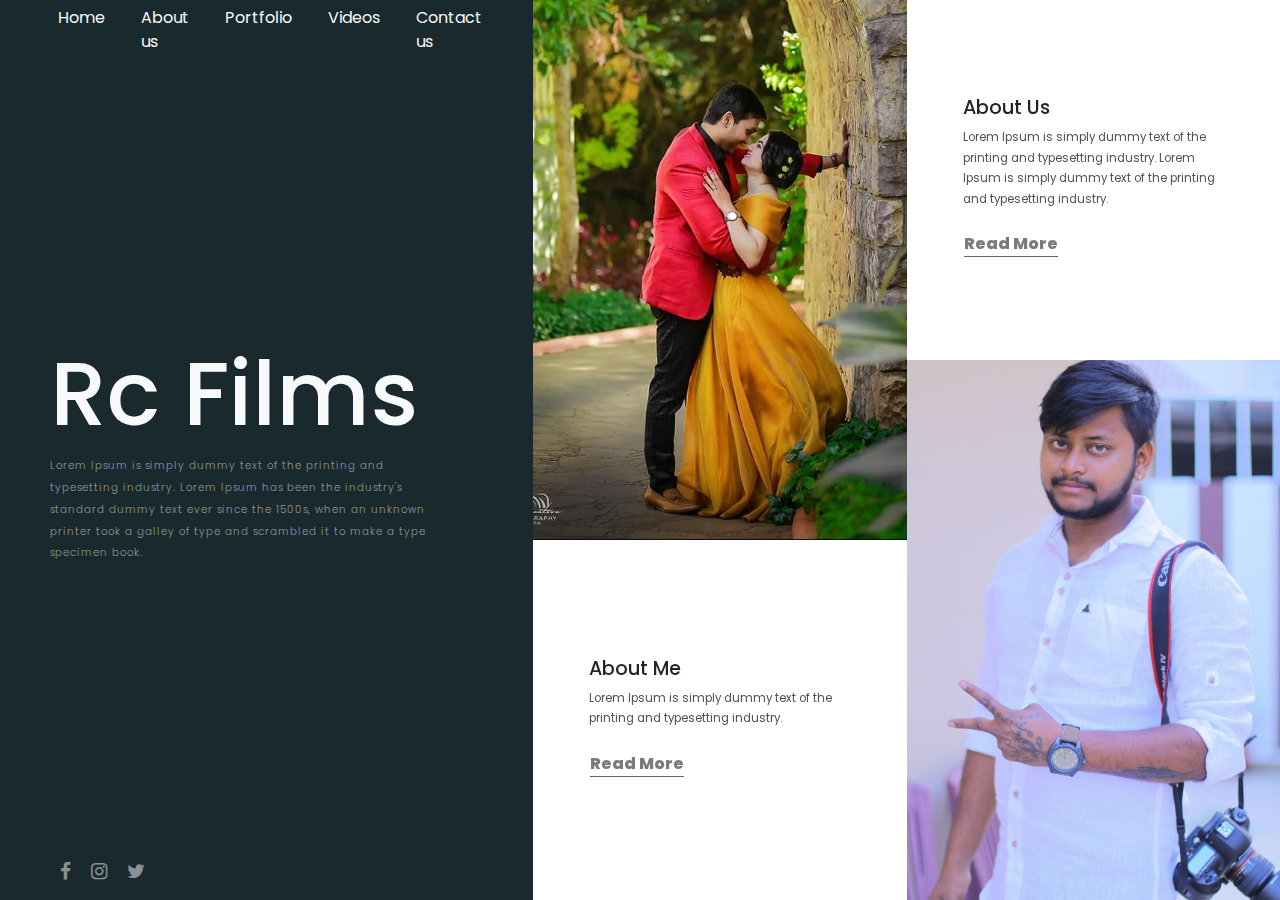
==== index.html @ 473ebcfd "initial commit" ====
<!DOCTYPE html>
<html lang="en">
<head>
    <meta charset="UTF-8">
    <meta name="viewport" content="width=device-width, initial-scale=1.0">
    <link rel="stylesheet" href="css/style.css">
    <link rel="stylesheet" href="https://stackpath.bootstrapcdn.com/bootstrap/4.5.2/css/bootstrap.min.css" integrity="sha384-JcKb8q3iqJ61gNV9KGb8thSsNjpSL0n8PARn9HuZOnIxN0hoP+VmmDGMN5t9UJ0Z" crossorigin="anonymous">
    <link rel="stylesheet" href="https://stackpath.bootstrapcdn.com/font-awesome/4.7.0/css/font-awesome.min.css" integrity="sha384-wvfXpqpZZVQGK6TAh5PVlGOfQNHSoD2xbE+QkPxCAFlNEevoEH3Sl0sibVcOQVnN" crossorigin="anonymous">
    <link href="https://unpkg.com/aos@2.3.1/dist/aos.css" rel="stylesheet">
    <title>Home Page</title>
</head>
<body class="fixed-body">
    <div class="container-fluid">
        <div class="row">
            <div class="col-lg-5 col-md-5 sidebar bg-1 text-light" data-aos="fade-right"
            data-aos-offset="200"
            data-aos-delay="50"
            data-aos-duration="1000"
            data-aos-easing="ease-in-out"
            data-aos-mirror="true"
            data-aos-once="false"
            data-aos-anchor-placement="top-center">
                <nav class="navbar navbar-expand-lg navbar-dark bg-1">
                    <button class="navbar-toggler" type="button" data-toggle="collapse" data-target="#navbarNavDropdown" aria-controls="navbarNavDropdown" aria-expanded="false" aria-label="Toggle navigation">
                      <span class="navbar-toggler-icon"></span>
                    </button>
                    <div class="collapse navbar-collapse" id="navbarNavDropdown">
                      <ul class="navbar-nav">
                        <li class="nav-item">
                          <a class="nav-link" href="index.html">Home</a>
                        </li>
                        <li class="nav-item">
                          <a class="nav-link" href="about.html">About us</a>
                        </li>
                        <li class="nav-item">
                          <a class="nav-link" href="portfolio.html">Portfolio</a>
                        </li>
                        <li class="nav-item">
                          <a class="nav-link" href="videos.html">Videos</a>
                        </li>
                        <li class="nav-item">
                            <a class="nav-link" href="contact.html">Contact us</a>
                        </li>
                      </ul>
                    </div>
                  </nav>
                  <div class="sidebar-text">
                      <h1>Rc Films</h1>
                      <p>
                        Lorem Ipsum is simply dummy text of the printing and typesetting industry. Lorem Ipsum has been the industry's standard dummy text ever since the 1500s, when an unknown printer took a galley of type and scrambled it to make a type specimen book.
                      </p>
                  </div>
                  <div class="sidebar-social-media">
                      <ul class="social-media-list">
                          <li><a href="#"><i class="fa fa-facebook"></i></li></a>
                          <li><a href="#"><i class="fa fa-instagram"></i></li></a>
                          <li><a href="#"><i class="fa fa-twitter"></i></li></a>
                      </ul>
                  </div>
            </div>
            <div class="col-lg-7 col-md-7 main p-0">
                <div class="container-fluid">
                    <div class="row ">
                        <div class="col-6 p-0">
                            <div class="large-container" style="background-image:url('img/3.jpg');background-size:cover;background-position: center;" data-aos="fade-down"
                            data-aos-offset="200"
                            data-aos-delay="50"
                            data-aos-duration="1000"
                            data-aos-easing="ease-in-out"
                            data-aos-mirror="true"
                            data-aos-once="false"
                            data-aos-anchor-placement="top-center"></div>
                            <div class="small-container" data-aos="fade-down"
                            data-aos-offset="200"
                            data-aos-delay="650"
                            data-aos-duration="700"
                            data-aos-easing="ease-in-out"
                            data-aos-mirror="true"
                            data-aos-once="false">
                                <div class="desc">
                                    <h2 class="desc-h">
                                        About Me
                                    </h2>
                                    <p class="desc-p">
                                        Lorem Ipsum is simply dummy text of the printing and typesetting industry. 
                                    </p>
                                    <a href="about.html#ceo" class="btn read-more-btn">Read More</a>
                                </div>
                            </div>
                        </div>
                        <div class="col-6 p-0">
                            <div class="small-container" data-aos="fade-up"
                            data-aos-offset="200"
                            data-aos-delay="650"
                            data-aos-duration="700"
                            data-aos-easing="ease-in-out"
                            data-aos-mirror="true"
                            data-aos-once="false">
                                <div class="desc">
                                    <h2 class="desc-h">
                                        About Us
                                    </h2>
                                    <p class="desc-p">
                                        Lorem Ipsum is simply dummy text of the printing and typesetting industry.  Lorem Ipsum is simply dummy text of the printing and typesetting industry. 
                                    </p>
                                    <a href="about.html" class="btn read-more-btn">Read More</a>
                                </div>
                            </div>
                            <div class="large-container" style="background-image:url('img/1.jpg');background-size:cover;background-position: center;" data-aos="fade-up"
                            data-aos-offset="200"
                            data-aos-delay="50"
                            data-aos-duration="1000"
                            data-aos-easing="ease-in-out"
                            data-aos-mirror="true"
                            data-aos-once="false"
                            ></div>
                        </div>
                    </div>
                </div>
            </div>
        </div>
    </div>
    <script src='https://cdnjs.cloudflare.com/ajax/libs/jquery/3.3.1/jquery.min.js'></script>
    <script src='https://cdnjs.cloudflare.com/ajax/libs/twitter-bootstrap/4.5.0/js/bootstrap.min.js'></script>
    <script src="https://unpkg.com/aos@2.3.1/dist/aos.js"></script>
    <script>
        AOS.init({disable: 'mobile'});
      </script>
</body>
</html>
---- css/style.css ----
@import url('https://fonts.googleapis.com/css2?family=Poppins:ital,wght@0,100;0,200;0,300;0,400;0,500;0,600;0,700;0,800;0,900;1,100;1,200;1,300;1,400;1,500;1,600;1,700;1,800;1,900&display=swap');
body
{
    font-family: 'Poppins', sans-serif !important;
}
a
{
    text-decoration:none ;
    color:inherit !important;
}
.bg-1
{
    background-color: #19292D;
}
.sidebar
{
    height:100vh;
    padding: 0px 50px !important;
    position: fixed !important;
}
.nav-item
{
    margin:0px 10px
}
.sidebar-text
{
    display: flex;
    flex-direction: column;
    justify-content: center;
    height:calc(100vh - 100px);
    max-width: 90%;
}
.sidebar-text h1
{
    font-size:7vw;
    font-weight:500;

}
.sidebar-text p
{
    font-weight: 300;
    letter-spacing: 1px;
    font-size:0.8vw;
    opacity: 0.5;
    line-height: 1.7vw;
}
.sidebar-social-media
{
    opacity: 0.5;
    height: 40px;
    max-height: 40px;
    display: flex;
    align-items: center;
}
.navbar
{
    height: 60px;
    max-height: 60px;
    padding-left: 0px !important;
    margin-left: 0px !important;
}
.nav-item:first-child
{
   margin-left: 0px !important;
}
.social-media-list
{
    padding-left: 0px;
}
.social-media-list li 
{
    font-size: 1.5vw;
    float: left;
    margin:0px 10px;
    list-style: none;
}
.large-container
{
    height:60vh
}
.small-container
{
    height:40vh;
    display: flex;
    justify-content: center;
    align-items: center;
}
.col-lg-6-p
{
    font-size: 0.9vw;
    opacity:0.4;
    font-weight: 600;
    margin:15px 0px !important;
    line-height: 1.5vw;
}
.col-lg-6-h
{
    font-size: 2vw;
    opacity:0.9;
    font-weight: 600;
}
.col-lg-6-h3
{
    font-size: 1vw;
    opacity:0.8;
    font-weight: 600;
}
.desc
{
    max-width: 70%;
}
.desc-h
{
    font-size:1.5vw;
    font-weight: 500;
}
.desc-h3
{
    font-size:1vw;
    font-weight: 500;
}
.desc-p
{
    opacity: 0.8;
    font-size: 0.9vw;
    line-height: 1.6vw;
}
.read-more-btn
{
    font-weight: 800 !important;
    opacity: 0.6;
    padding-left: 0px !important;
}
.read-more-btn:after
{
    content:'';
    display:block;
    border-top:1px solid #000;
}
.fixed-body
{
    max-height: 100vh;
    overflow: hidden;
}
.gallery-item-image
{
    height: 40vh;
    width: 40vh;
}
.gallery-container
{
    display: flex;
    flex-direction: column;
    align-items: center;
}
.gallery-item
{
    margin: 30px 0px;
    text-align: center;
}
.gallery-item h3
{
    font-size: 1.2vw;
    font-weight: 600;
}
.main
{
    margin-left:  41.666667%;
}
.gallery-item-image
{
    background-size: cover !important;
    background-position:center !important ;
    box-shadow: 10px 10px 10px #ddd;
}
.gallery-container a:first-child
{
    margin-top: 30vh;
}
.project-image-container
{
    padding:20px;
}
#photos {
    /* Prevent vertical gaps */
    line-height: 0;
     
    -webkit-column-count: 3;
    -webkit-column-gap:   20px;
    -moz-column-count:    3;
    -moz-column-gap:      20px;
    column-count:         3;
    column-gap:           20px;  
  }
  
  #photos img {
    /* Just in case there are inline attributes */
    width: 100% !important;
    height: auto !important;
    margin:10px 0px;
  }
  @media (max-width: 1200px) {
    #photos {
    -moz-column-count:    4;
    -webkit-column-count: 4;
    column-count:         4;
    }
  }
  @media (max-width: 1000px) {
    #photos {
    -moz-column-count:    3;
    -webkit-column-count: 3;
    column-count:         3;
    }
  }
  @media (max-width: 800px) {
    #photos {
    -moz-column-count:    2;
    -webkit-column-count: 2;
    column-count:         2;
    }
  }
  @media (max-width: 400px) {
    #photos {
    -moz-column-count:    1;
    -webkit-column-count: 1;
    column-count:         1;
    }
  }
  .video-items
  {
      margin:20px 0px
  }
  .contact-info li
  {
      list-style:none;
      font-size: 1vw;
      font-weight: 600;
      margin: 20px 0px;
  }
  .contact-info
  {
    margin:auto;
    padding-left: 0px;
    opacity: 0.8;
  }
  .contact
  {
      display: flex;
  }
  #gmap_canvas
  {
      height:100vh;
      width: 100%;
      background-color: #ddd;
  }
  .or-span {
    display: flex;
    flex-direction: row;
  }
  .or-span:before, .or-span:after{
    content: "";
    flex: 1 1;
    border-bottom: 1px solid #000;
    margin: auto;
  }
  .or-span:before {
    margin-right: 10px
  }
  .or-span:after {
    margin-left: 10px
  }
  .about-img
  {
    min-height:500px
  }
  @media all and (max-width: 480px) { 
    .sidebar
    {
        position: relative !important;
        height:auto;
        padding: 0px 20px !important;
    }
    .sidebar-text
    {
        height: auto;
    }
    .main
    {
        margin-left: 0px;
    }
    .large-container
    {
        height:40vh
    }
    .small-container
    {
        height:40vh
    }
    .desc-h
    {
        font-size:20px
    }
    .desc-p
    {
        font-size:10px;
        line-height: 18px;
        opacity: 0.5 !important;
    }
    .desc
    {
        max-width:100%;
        padding: 15px;
    }
    .sidebar-text h1
    {
        font-size: 55px;
        text-align: center;
    }
    .sidebar-text p
    {
        font-size: 10px;
        line-height: 20px;
    }
    .sidebar-text
    {
        max-width: 100%;
    }
    .fixed-body
    {
        height:auto;
        overflow: scroll;
    }
    .navbar-collapse 
    {
        background-color: #19292D;
        z-index: 9999;
    }
    .about-img
    {
        min-height:200px
    }
    .gallery-container a:first-child
    {
        margin-top: 10px;
    }
    .social-media-list
    {
        margin: 0px auto;
    }
    .social-media-list li 
    {
        font-size: 20px;
        margin-top: 10px;
        margin-bottom: 20px;
        
    }
    
    #col-lg-6
    {
        width: 100%;
        height:300px;
        background-color: #ddd;
    }
    .contact-info li
    {
        font-size: 16px;
    }
    .contact-info
    {
        padding-bottom: 30px;
    }
    .gallery-item h3
    {
        font-size: 20px;
    }
}
@media all and (device-width: 768px) {
    .desc-h
    {
        font-size: 30px;
    }
    .desc-p
    {
        padding: 10px 0px;
        font-size: 14px;
        line-height: 25px;
    }
    .desc
    {
        max-width: 80%;
        padding: 30px 0px;
    }
    .sidebar-text
    {
        margin:0px auto
    }
    .sidebar
    {
        padding: 0px 20px !important;
    }
    .sidebar-text h1
    {
        font-size: 60px;
    }
    .sidebar-text p
    {
        font-size: 14px;
        line-height: 30px;
        padding: 20px 0px;
    }
    .about-img
    {
        min-height :auto
    }
    .desc-h3
    {
        font-size: 20px;
    }
    .social-media-list li
    {
        font-size: 20px;
    }
    .contact-info
    {
        width: 80%;
        padding-bottom: 20px;
    }
    .contact-info li
    {
        font-size: 18px;
    }
    .gallery-item h3
    {
        font-size: 30px;
    }
}
@media all and (min-width: 1600px) {
    .about-img
    {
        height: 700px;
    }
    .gallery-item h3
    {
        font-size: 80px;
    }
}
@media all and (min-width:2400px) { 
    .about-img
    {
        height: 2000px;
    }
  
}
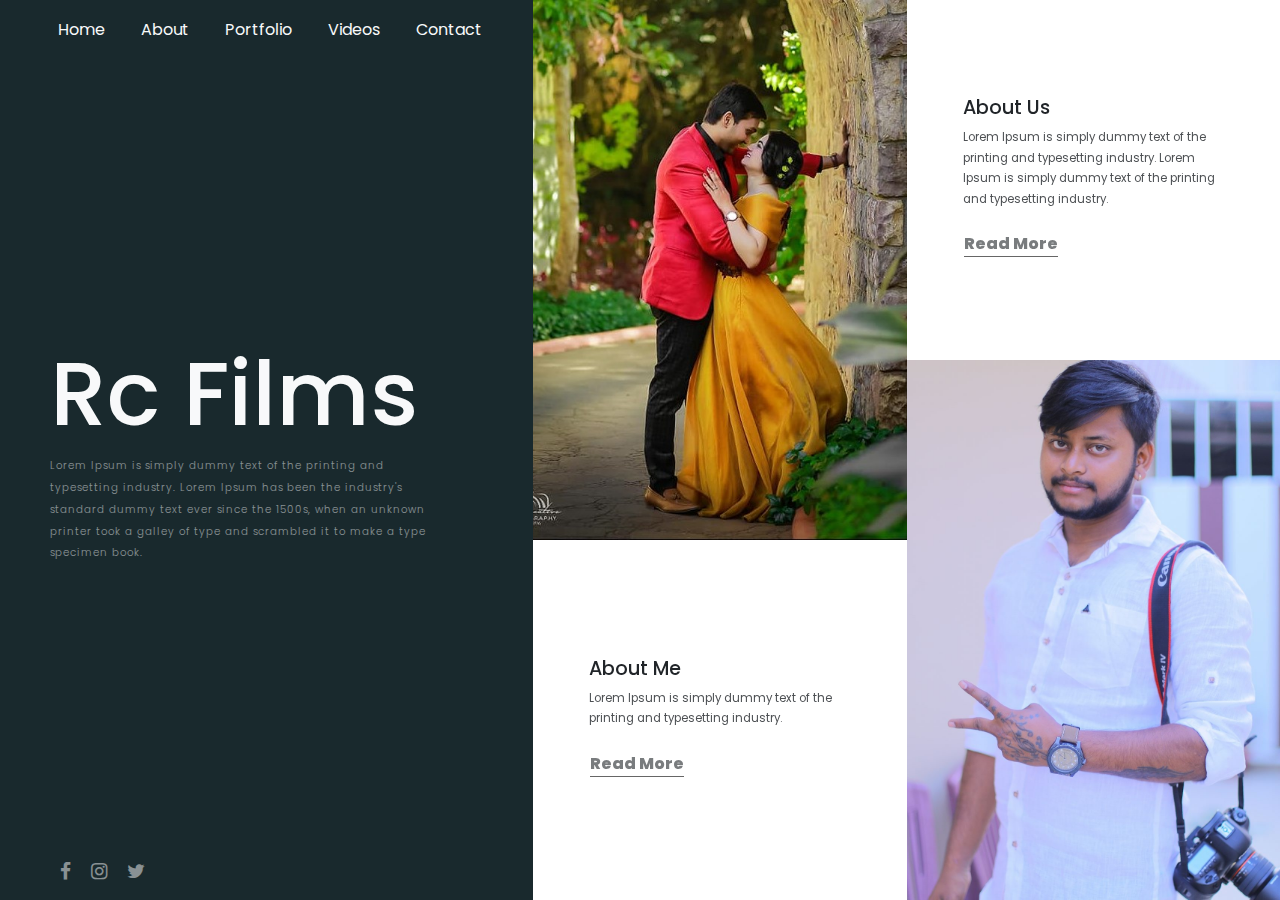
==== commit fa3b2e5d: "initial commit" ====
--- a/index.html
+++ b/index.html
@@ -30,7 +30,7 @@
                           <a class="nav-link" href="index.html">Home</a>
                         </li>
                         <li class="nav-item">
-                          <a class="nav-link" href="about.html">About us</a>
+                          <a class="nav-link" href="about.html">About</a>
                         </li>
                         <li class="nav-item">
                           <a class="nav-link" href="portfolio.html">Portfolio</a>
@@ -39,7 +39,7 @@
                           <a class="nav-link" href="videos.html">Videos</a>
                         </li>
                         <li class="nav-item">
-                            <a class="nav-link" href="contact.html">Contact us</a>
+                            <a class="nav-link" href="contact.html">Contact</a>
                         </li>
                       </ul>
                     </div>
--- a/css/style.css
+++ b/css/style.css
@@ -450,5 +450,14 @@
     {
         height: 2000px;
     }
-  
+
+    .nav-item
+    {
+        font-size: 60px;
+        margin: 0px 40px;
+    }
+    .social-media-list li
+    {
+        margin: 40px;
+    }
 }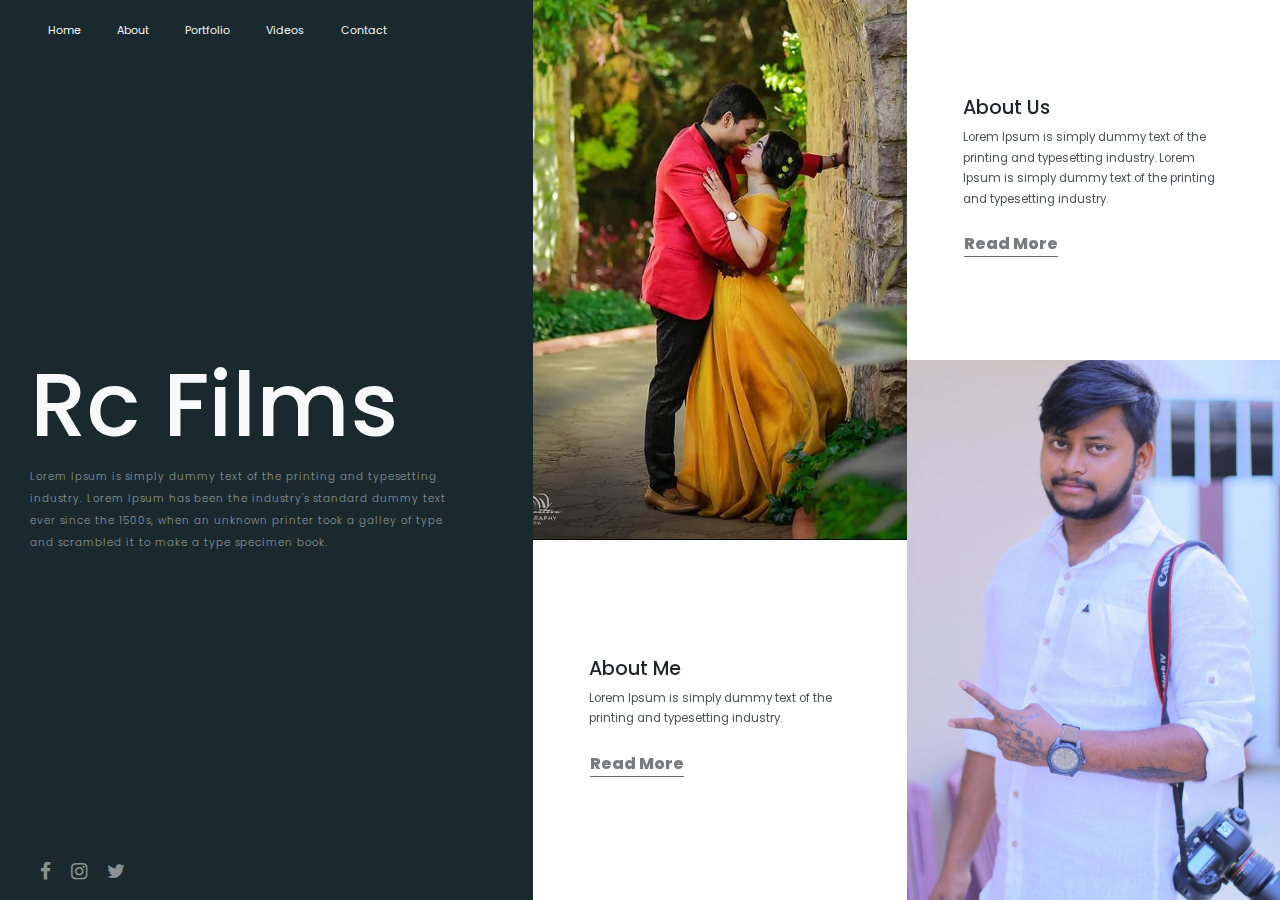
==== commit 6daed2f7: "updates" ====
--- a/index.html
+++ b/index.html
@@ -22,10 +22,16 @@
             data-aos-anchor-placement="top-center">
                 <nav class="navbar navbar-expand-lg navbar-dark bg-1">
                     <button class="navbar-toggler" type="button" data-toggle="collapse" data-target="#navbarNavDropdown" aria-controls="navbarNavDropdown" aria-expanded="false" aria-label="Toggle navigation">
-                      <span class="navbar-toggler-icon"></span>
+                        <i class="icon fa fa-bars"></i>
                     </button>
+
                     <div class="collapse navbar-collapse" id="navbarNavDropdown">
                       <ul class="navbar-nav">
+                        <li class="close-btn">
+                            <button class="navbar-toggler" type="button" data-toggle="collapse" data-target="#navbarNavDropdown" aria-controls="navbarNavDropdown" aria-expanded="false" aria-label="Toggle navigation">
+                                <i class="fa fa-times"></i>
+                            </button>
+                        </li>
                         <li class="nav-item">
                           <a class="nav-link" href="index.html">Home</a>
                         </li>
--- a/css/style.css
+++ b/css/style.css
@@ -450,7 +450,6 @@
     {
         height: 2000px;
     }
-
     .nav-item
     {
         font-size: 60px;
@@ -460,4 +459,195 @@
     {
         margin: 40px;
     }
+}
+@media all and (min-width: 1024px) and (max-width: 1280px) {
+    .nav-item
+    {
+        font-size: 11px;
+    }
+    .sidebar
+    {
+        padding: 0px 30px !important;
+    }
+ }
+ @media  all and (max-width: 1920px) {
+    .gallery-item h3
+    {
+        font-size: 30px;
+    }
+}
+@media (min-width: 1920px) and (max-width: 2560px)  {
+    .nav-item
+    {
+        font-size: 30px;
+        margin: 0px 25px;
+    }
+}
+@media (min-width: 2120px) and (max-width: 3840px) {
+    .nav-item
+    {
+        font-size: 45px;
+        margin: 0px 35px;
+    }
+    .contact-info
+    {
+        width:70%
+    }
+    .contact-info label
+    {
+        font-size:50px
+    }
+    .contact-info small
+    {
+        font-size:30px
+    }
+    .contact-info .form-group
+    {
+        margin: 50px 0px;
+    }
+    .contact-info input
+    {
+        font-size:20px;
+        padding:20px !important;
+        height:100px  !important
+    }
+    .contact-info input::placeholder , .contact-info textarea::placeholder
+    {
+        font-size:30px;
+    }
+    .contact-info textarea
+    {
+        font-size:20px;
+        padding:20px !important;
+        height:300px  !important
+    }
+    .social-media-list li
+    {
+        margin-top: 0px;
+    }
+    .navbar
+    {
+        max-height:200px !important;
+        height:200px !important
+    }
+    .sidebar-text
+    {
+        height: calc(100vh - 280px);
+    }
+}
+@media all and (min-width: 3840px) {
+    .nav-item
+    {
+        font-size: 45px;
+        margin: 0px 35px;
+    }
+    .contact-info
+    {
+        width:70%
+    }
+    .contact-info label
+    {
+        font-size:50px
+    }
+    .contact-info small
+    {
+        font-size:30px
+    }
+    .contact-info .form-group
+    {
+        margin: 50px 0px;
+    }
+    .contact-info input
+    {
+        font-size:20px;
+        padding:20px !important;
+        height:100px  !important
+    }
+    .contact-info input::placeholder , .contact-info textarea::placeholder
+    {
+        font-size:30px;
+    }
+    .contact-info textarea
+    {
+        font-size:20px;
+        padding:20px !important;
+        height:300px  !important
+    }
+    .social-media-list li
+    {
+        margin-top: 0px;
+    }
+    .navbar
+    {
+        max-height:200px !important;
+        height:200px !important
+    }
+    .sidebar-text
+    {
+        height: calc(100vh - 280px);
+    }
+}
+@media all and (min-width: 5000px) {
+    .nav-item
+    {
+        font-size: 60px;
+        margin: 0px 40px;
+    }
+}
+.navbar .navbar-toggler{
+    z-index:1000
+}
+@media (max-width: 991.98px){
+    .navbar .navbar-collapse{
+        background:rgba(25,41,45,0.98);
+        opacity:0;
+        position:fixed;
+        top:0;
+        left:0;
+        right:0;
+        bottom:0;
+        transition:opacity 0.35s ease;
+        display:flex;
+        flex-direction:column;
+        align-content:center;
+        text-align:center !important
+    }
+    .navbar .navbar-collapse.collapse{
+        display:flex;
+        opacity:0;
+        pointer-events:none
+    }
+    .navbar .navbar-collapse.collapsing[style*="height"]{
+        opacity:1;
+        height:100vh !important
+    }
+    .navbar .navbar-collapse.collapsing{
+        opacity:0;
+        height:100vh
+    }
+    .navbar .navbar-collapse.collapse.show{
+        opacity:1;
+        pointer-events:auto
+    }
+    .navbar .navbar-collapse .navbar-nav{
+        margin-right:initial !important;
+        margin-top:auto;
+        margin-bottom:auto
+    }
+}
+@media (max-width: 991.98px) {
+    .navbar-nav {
+        margin-left: initial !important;
+    }
+}
+.close-btn
+{
+    position: fixed;
+    top:20px;
+    right:20px;
+    font-size:30px
+}
+.navbar-dark .navbar-toggler
+{
+    border-color:transparent !important
 }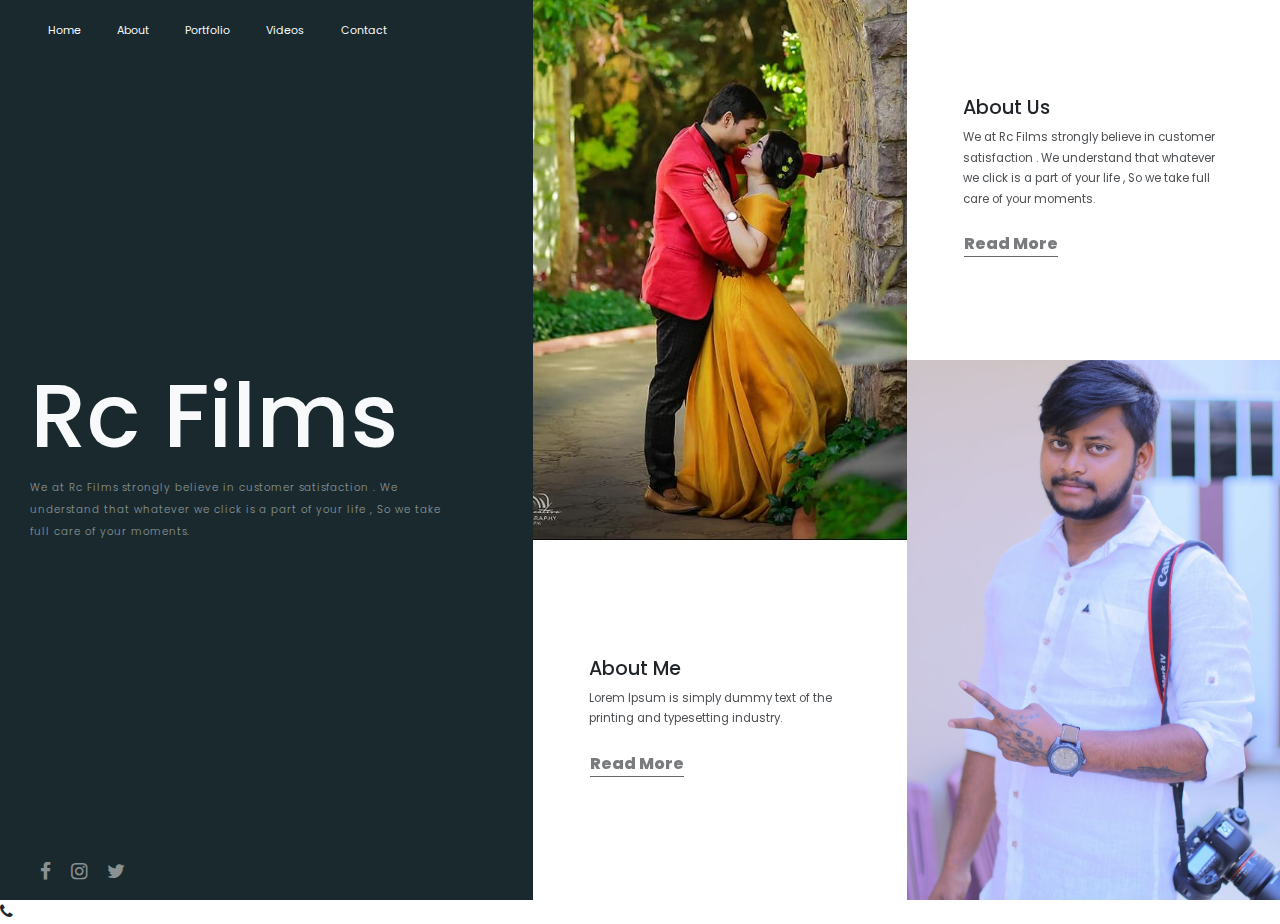
==== commit 91b4c668: "fix" ====
--- a/index.html
+++ b/index.html
@@ -53,8 +53,7 @@
                   <div class="sidebar-text">
                       <h1>Rc Films</h1>
                       <p>
-                        Lorem Ipsum is simply dummy text of the printing and typesetting industry. Lorem Ipsum has been the industry's standard dummy text ever since the 1500s, when an unknown printer took a galley of type and scrambled it to make a type specimen book.
-                      </p>
+                        We at Rc Films strongly believe in customer satisfaction . We understand that whatever we click is a part of your life , So we take full care of your moments.
                   </div>
                   <div class="sidebar-social-media">
                       <ul class="social-media-list">
@@ -107,7 +106,7 @@
                                         About Us
                                     </h2>
                                     <p class="desc-p">
-                                        Lorem Ipsum is simply dummy text of the printing and typesetting industry.  Lorem Ipsum is simply dummy text of the printing and typesetting industry. 
+                                        We at Rc Films strongly believe in customer satisfaction . We understand that whatever we click is a part of your life , So we take full care of your moments.
                                     </p>
                                     <a href="about.html" class="btn read-more-btn">Read More</a>
                                 </div>
@@ -126,6 +125,9 @@
             </div>
         </div>
     </div>
+    <a href="tel:6291080552" class="float">
+        <i class="fa fa-phone my-float"></i>
+        </a>
     <script src='https://cdnjs.cloudflare.com/ajax/libs/jquery/3.3.1/jquery.min.js'></script>
     <script src='https://cdnjs.cloudflare.com/ajax/libs/twitter-bootstrap/4.5.0/js/bootstrap.min.js'></script>
     <script src="https://unpkg.com/aos@2.3.1/dist/aos.js"></script>
--- a/css/style.css
+++ b/css/style.css
@@ -275,6 +275,24 @@
     min-height:500px
   }
   @media all and (max-width: 480px) { 
+    .float{
+        position:fixed;
+        width:60px;
+        height:60px;
+        bottom:20px;
+        right:40px;
+        background-color:#19292D;
+        color:#FFF;
+        border-radius:50px;
+        text-align:center;
+        box-shadow: 2px 2px 3px #999;
+    }
+    
+    .my-float
+    {
+        margin-top:22px;
+        color:#FFF
+    }
     .sidebar
     {
         position: relative !important;
